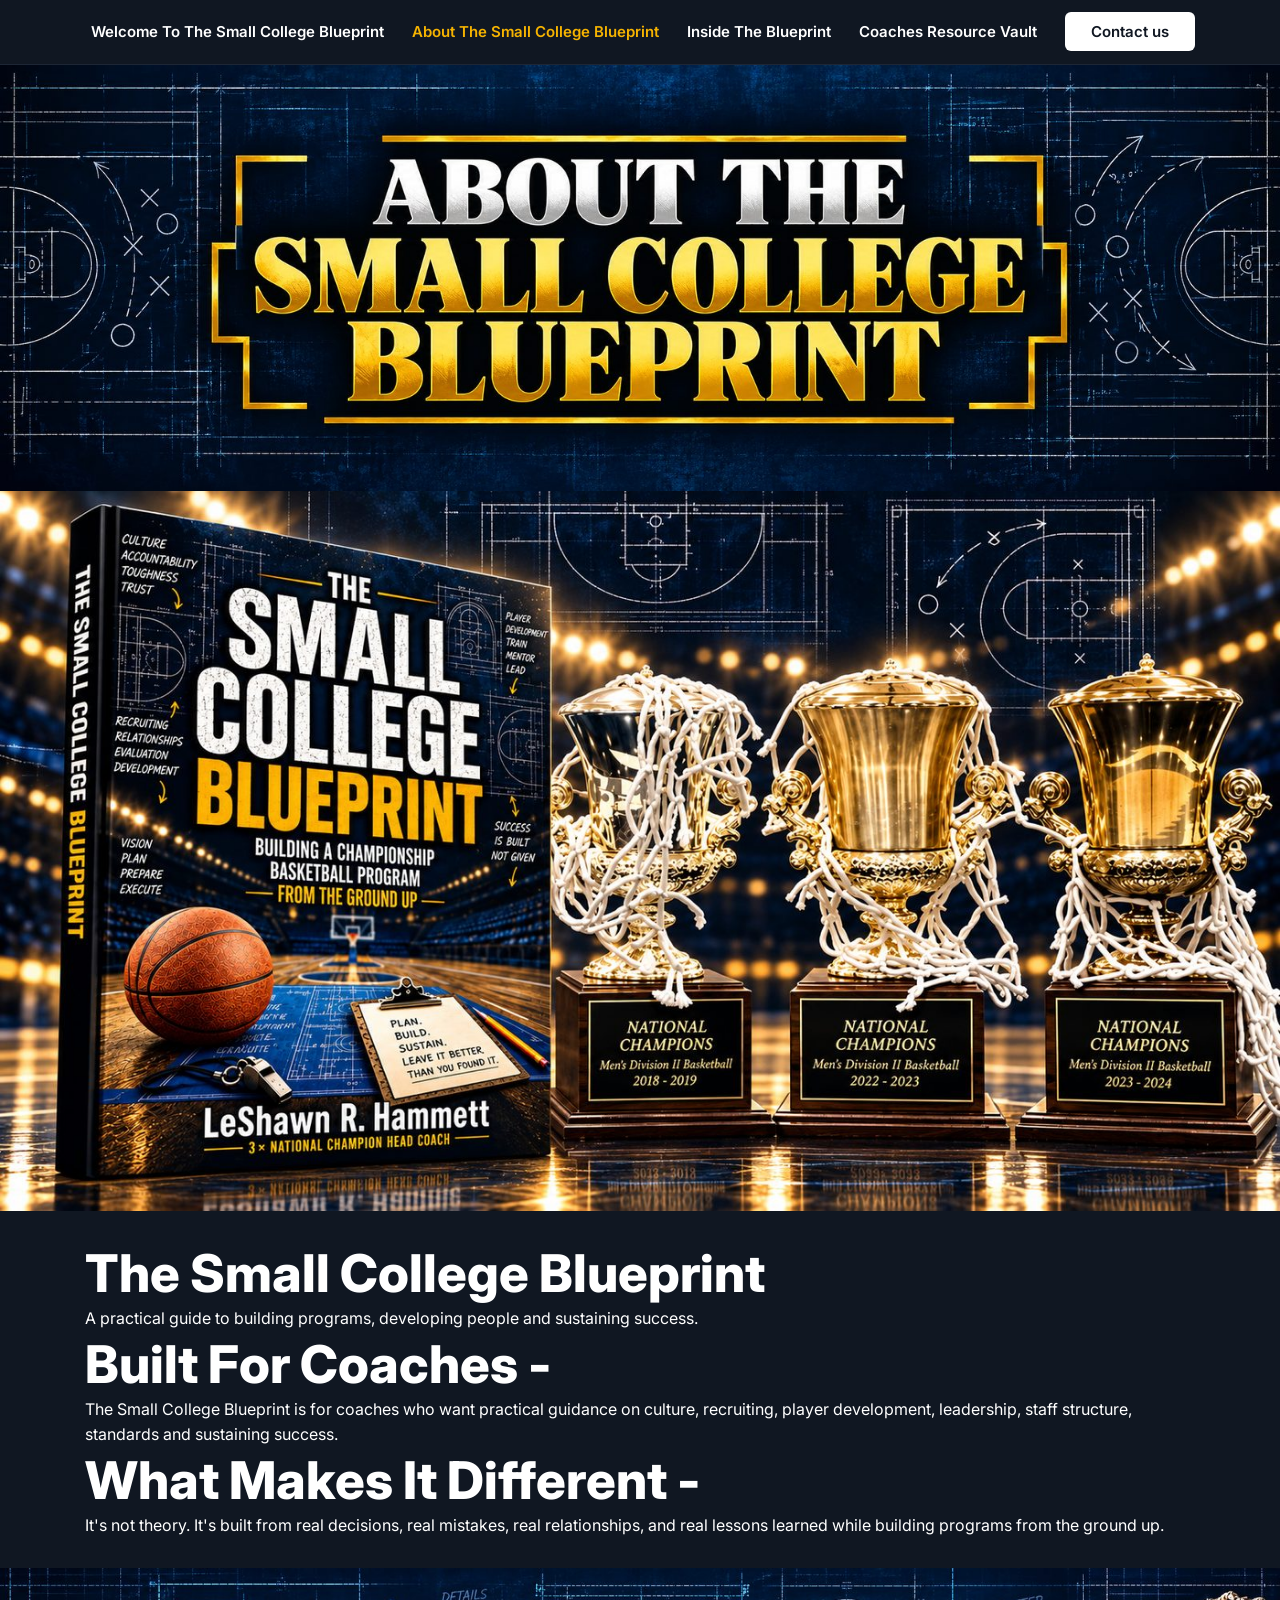
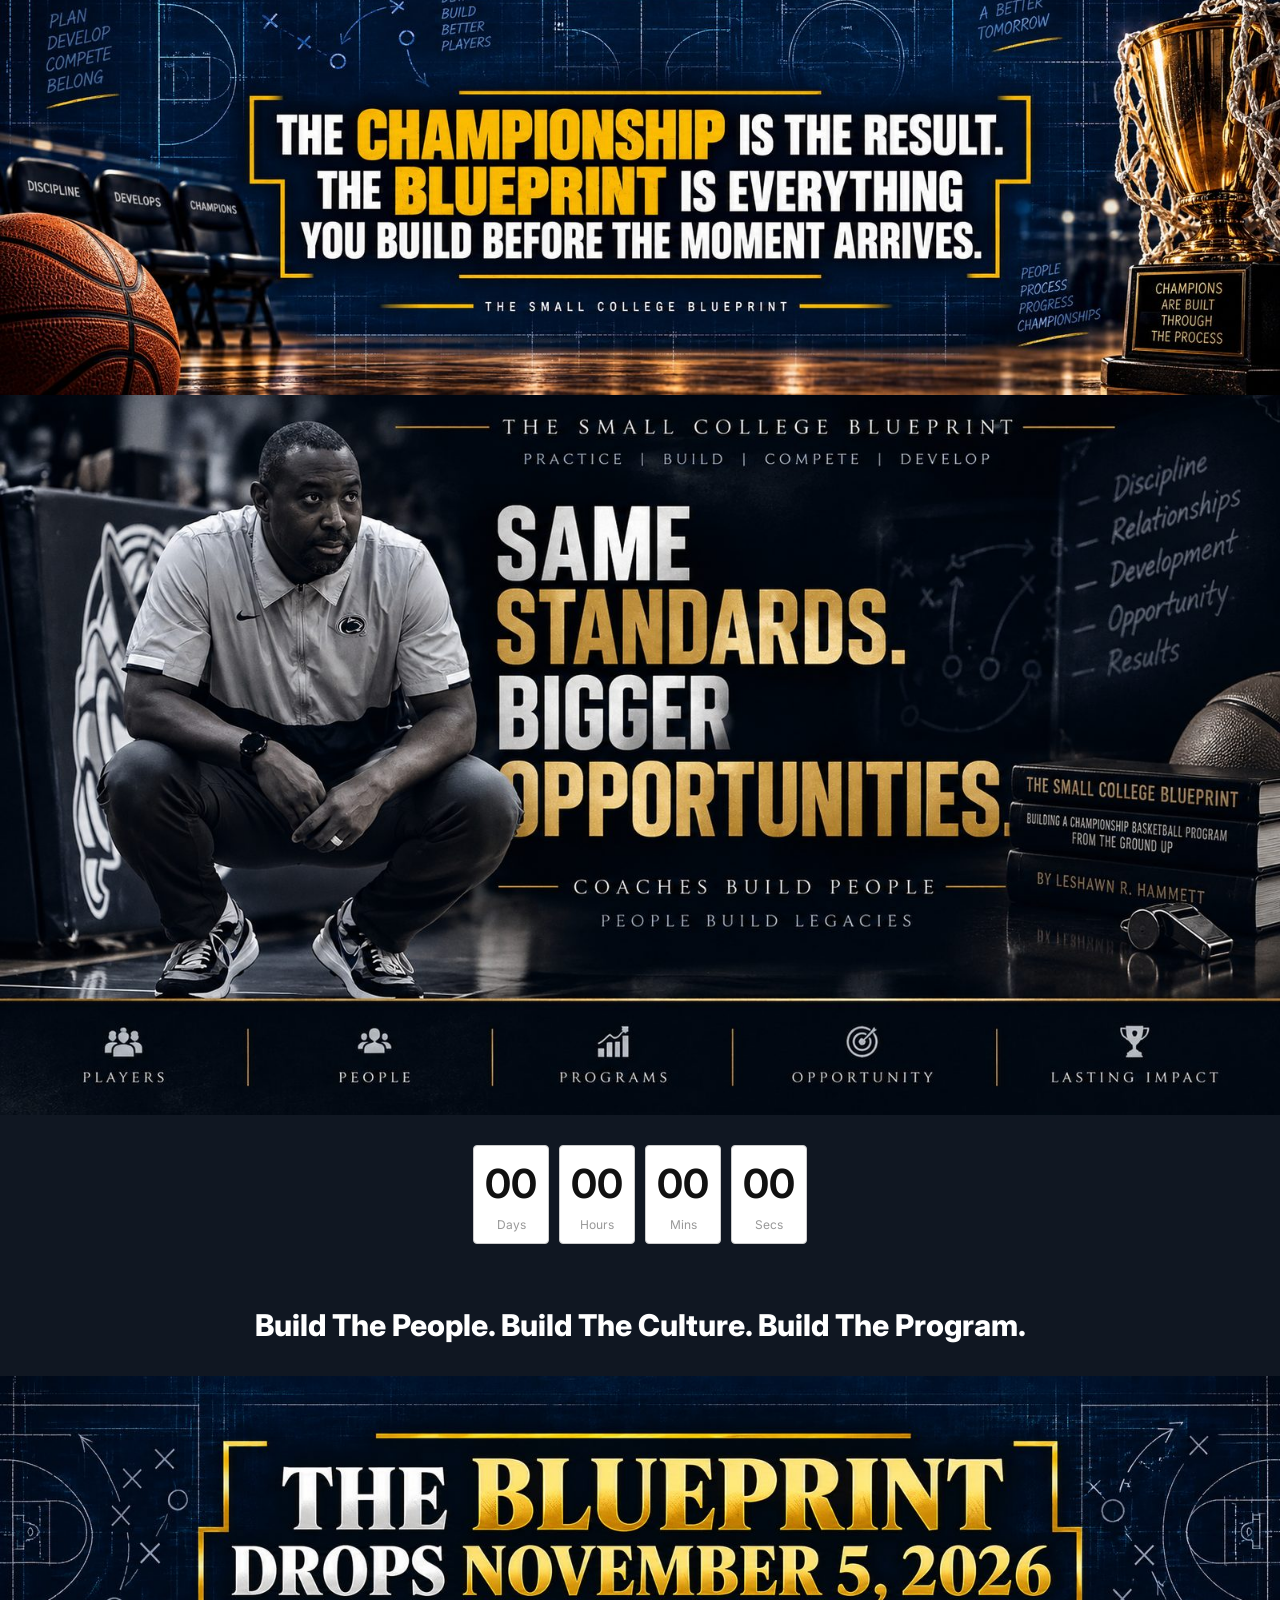
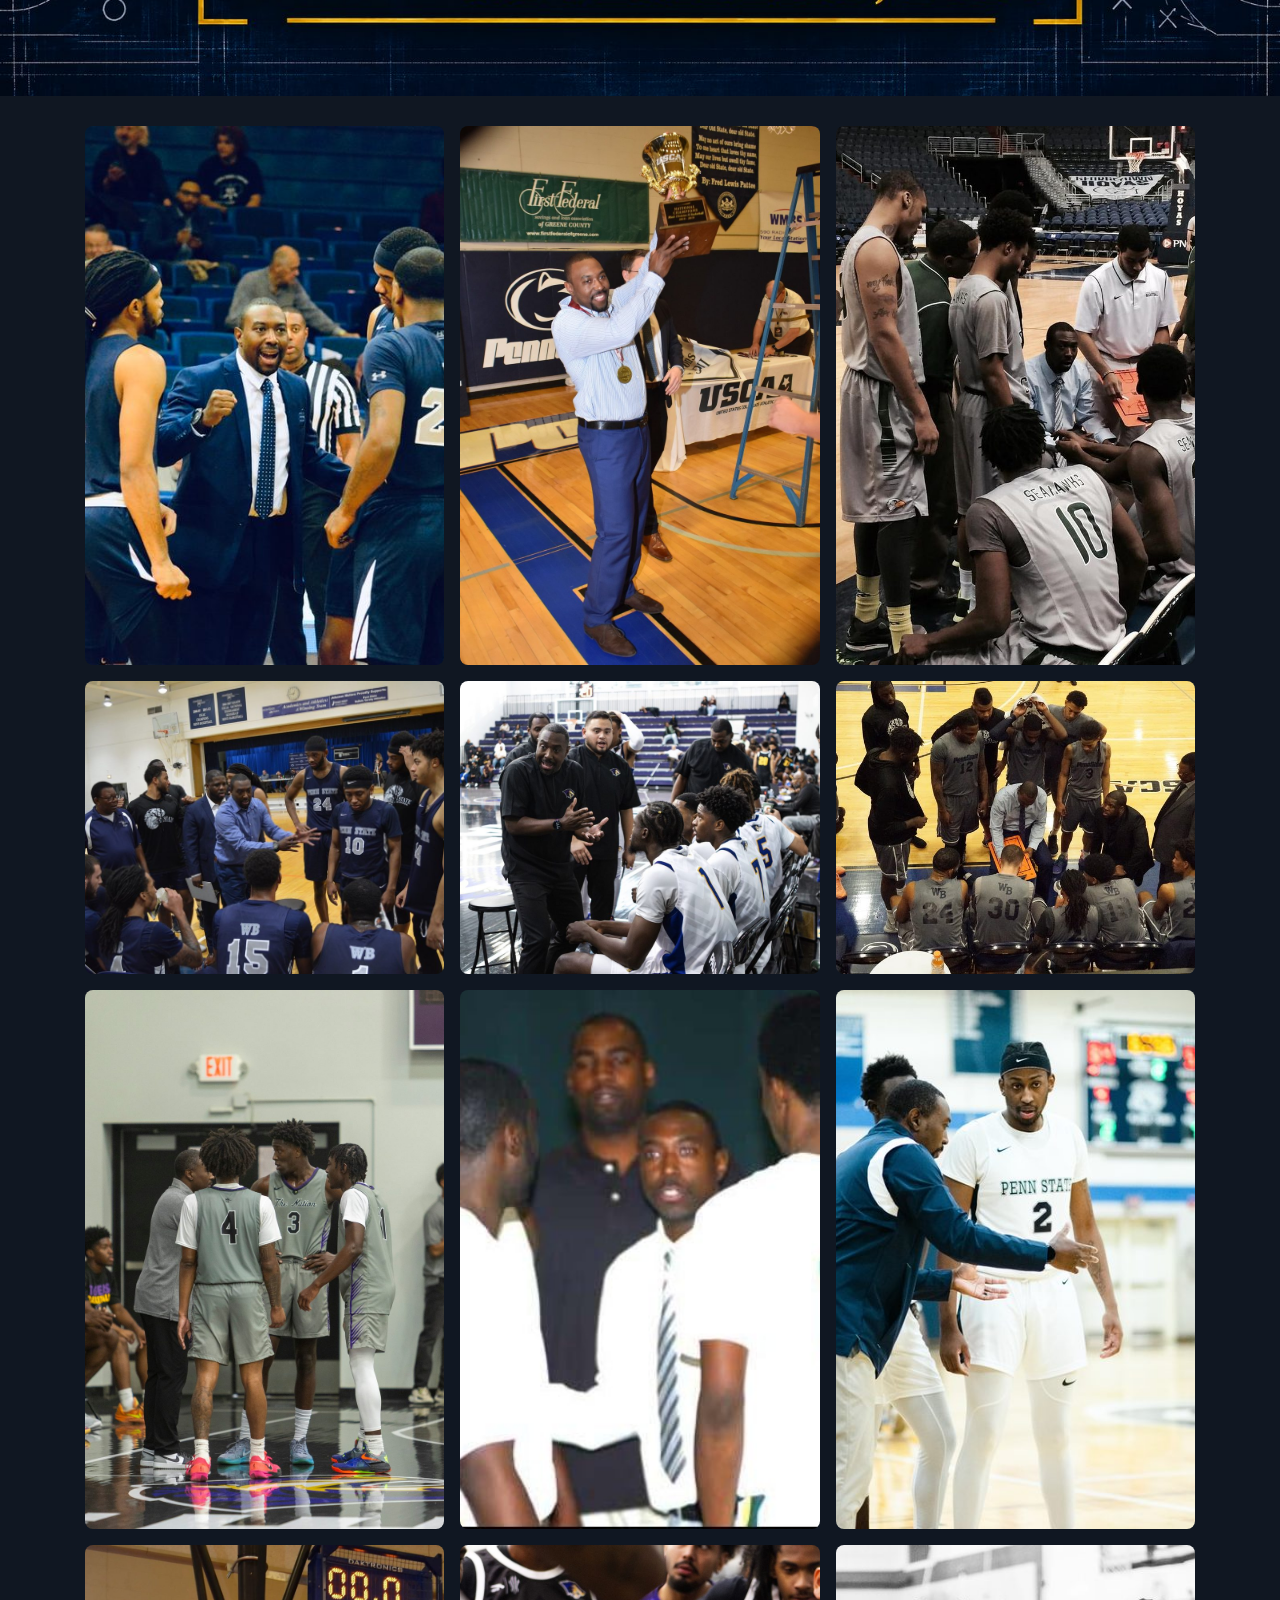
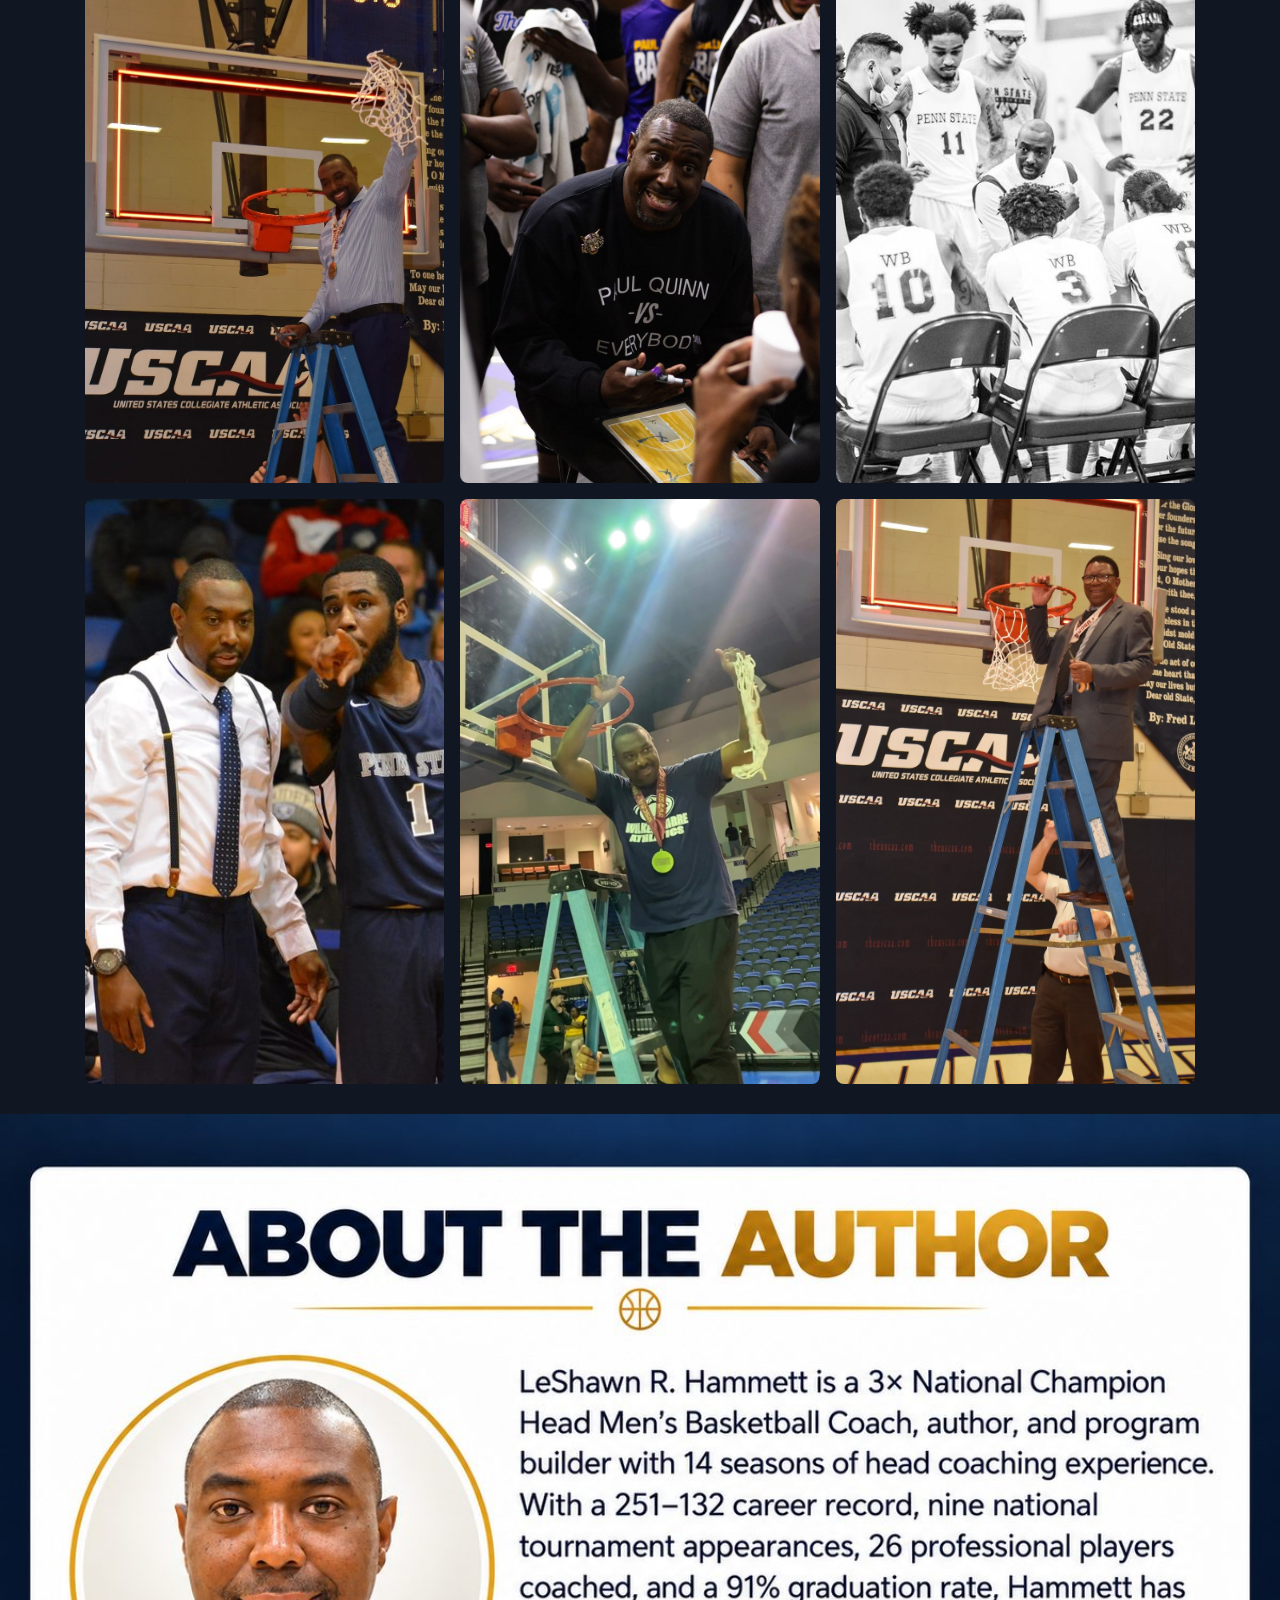
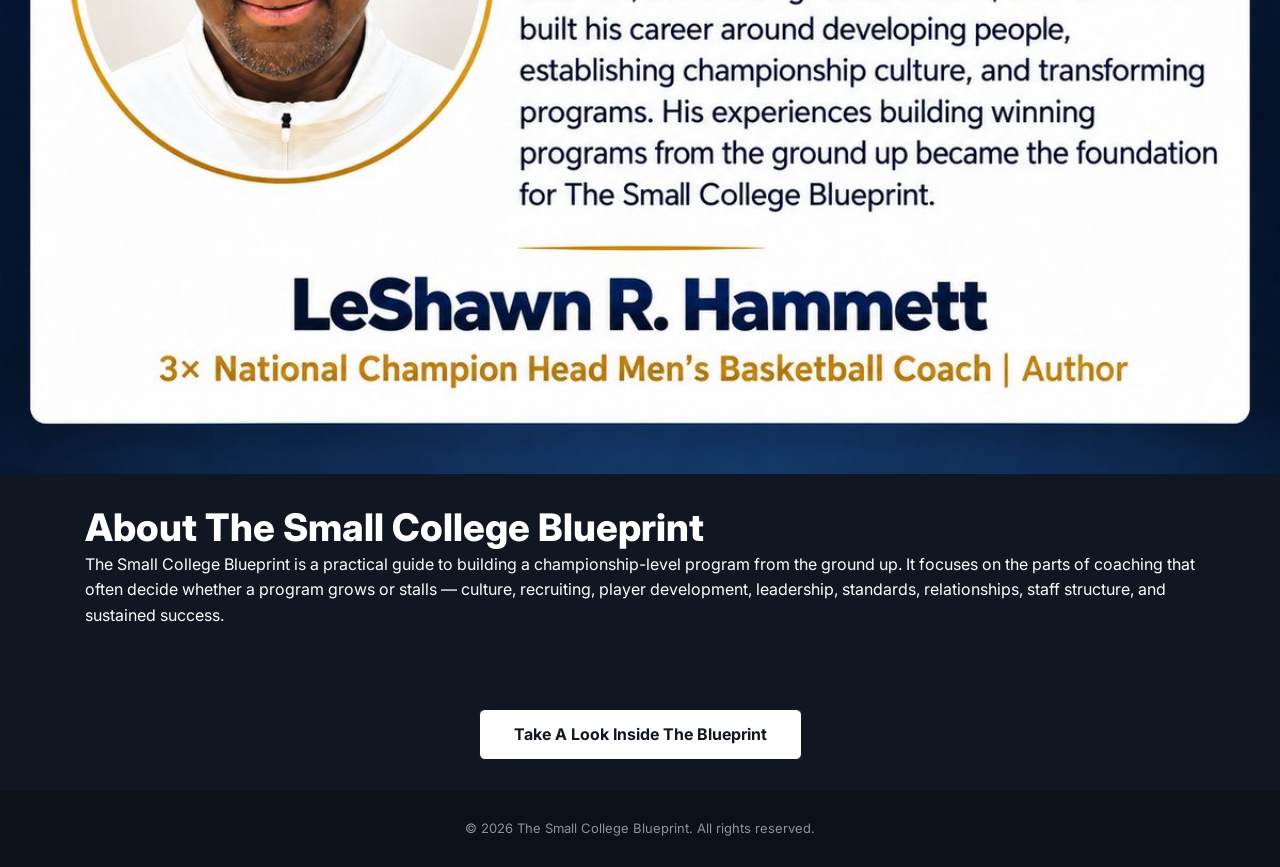
==== about/index.html @ e3330b88 "Add about, inside-the-blueprint, coaches-resource-vault, contact pages + site nav" ====
<!DOCTYPE html>
<html lang="en">
<head>
<meta charset="UTF-8">
<meta name="viewport" content="width=device-width, initial-scale=1.0">
<title>About The Small College Blueprint</title>
<meta name="description" content="The Small College Blueprint — a practical guide to building programs, developing people and sustaining success.">
<link rel="preconnect" href="https://fonts.googleapis.com">
<link rel="preconnect" href="https://fonts.gstatic.com" crossorigin>
<link href="https://fonts.googleapis.com/css2?family=Inter:wght@400;700;800&display=swap" rel="stylesheet">
<link rel="stylesheet" href="../styles.css">
</head>
<body>

<!-- NAV -->
<nav class="site-nav">
  <div class="nav-inner">
    <button class="nav-toggle" aria-label="Toggle navigation" aria-expanded="false"><span></span><span></span><span></span></button>
    <ul class="nav-links">
      <li><a href="/">Welcome To The Small College Blueprint</a></li>
      <li><a href="/about/" class="active">About The Small College Blueprint</a></li>
      <li><a href="/inside-the-blueprint/">Inside The Blueprint</a></li>
      <li><a href="/coaches-resource-vault/">Coaches Resource Vault</a></li>
      <li><a href="/contact/" class="nav-cta">Contact us</a></li>
    </ul>
  </div>
</nav>

<!-- HERO BANNER -->
<section class="banner">
  <img src="assets/about-hero.jpg" alt="The Small College Blueprint">
</section>

<!-- BOOK & TROPHIES BANNER -->
<section class="banner">
  <img src="assets/about-book-trophies.jpg" alt="The Small College Blueprint book with championship trophies">
</section>

<!-- INTRO TEXT -->
<section class="block">
  <div class="container">
    <h1>The Small College Blueprint</h1>
    <p>A practical guide to building programs, developing people and sustaining success.</p>
    <h1>Built For Coaches -</h1>
    <p>The Small College Blueprint is for coaches who want practical guidance on culture, recruiting, player development, leadership, staff structure, standards and sustaining success.</p>
    <h1>What Makes It Different -</h1>
    <p>It's not theory. It's built from real decisions, real mistakes, real relationships, and real lessons learned while building programs from the ground up.</p>
  </div>
</section>

<!-- CHAMPIONSHIP RESULT BANNER -->
<section class="banner">
  <img src="assets/about-championship-result.jpg" alt="Championship banners — the result of building the right way">
</section>

<!-- SAME STANDARDS BANNER -->
<section class="banner">
  <img src="assets/about-same-standards.jpg" alt="Same standards, every day — The Small College Blueprint">
</section>

<!-- COUNTDOWN -->
<section class="block">
  <div class="container">
    <div class="countdown" id="countdown" aria-label="Countdown to November 5, 2026">
      <div class="countdown-item"><span id="cd-days">00</span><small>Days</small></div>
      <div class="countdown-item"><span id="cd-hours">00</span><small>Hours</small></div>
      <div class="countdown-item"><span id="cd-mins">00</span><small>Mins</small></div>
      <div class="countdown-item"><span id="cd-secs">00</span><small>Secs</small></div>
    </div>
  </div>
</section>

<!-- QUOTE -->
<section class="block">
  <div class="container">
    <p class="quote-big">Build The People. Build The Culture. Build The Program.</p>
  </div>
</section>

<!-- DROP DATE BANNER -->
<section class="banner">
  <img src="../assets/drops-nov5.jpg" alt="The Blueprint drops November 5, 2026">
</section>

<!-- GALLERY -->
<section class="block">
  <div class="container">
    <div class="gallery-grid">
      <img src="assets/gallery/gallery-01.jpg" alt="The Small College Blueprint gallery photo 1">
      <img src="assets/gallery/gallery-02.jpg" alt="The Small College Blueprint gallery photo 2">
      <img src="assets/gallery/gallery-03.jpg" alt="The Small College Blueprint gallery photo 3">
      <img src="assets/gallery/gallery-04.jpg" alt="The Small College Blueprint gallery photo 4">
      <img src="assets/gallery/gallery-05.jpg" alt="The Small College Blueprint gallery photo 5">
      <img src="assets/gallery/gallery-06.jpg" alt="The Small College Blueprint gallery photo 6">
      <img src="assets/gallery/gallery-07.jpg" alt="The Small College Blueprint gallery photo 7">
      <img src="assets/gallery/gallery-08.jpg" alt="The Small College Blueprint gallery photo 8">
      <img src="assets/gallery/gallery-09.jpg" alt="The Small College Blueprint gallery photo 9">
      <img src="assets/gallery/gallery-10.jpg" alt="The Small College Blueprint gallery photo 10">
      <img src="assets/gallery/gallery-11.jpg" alt="The Small College Blueprint gallery photo 11">
      <img src="assets/gallery/gallery-12.jpg" alt="The Small College Blueprint gallery photo 12">
      <img src="assets/gallery/gallery-13.jpg" alt="The Small College Blueprint gallery photo 13">
      <img src="assets/gallery/gallery-14.jpg" alt="The Small College Blueprint gallery photo 14">
      <img src="assets/gallery/gallery-15.jpg" alt="The Small College Blueprint gallery photo 15">
    </div>
  </div>
</section>

<!-- AUTHOR BANNER -->
<section class="banner">
  <img src="assets/about-author.jpg" alt="LeShawn R. Hammett, author of The Small College Blueprint">
</section>

<!-- ABOUT TEXT -->
<section class="block">
  <div class="container">
    <h2>About The Small College Blueprint</h2>
    <p>The Small College Blueprint is a practical guide to building a championship-level program from the ground up. It focuses on the parts of coaching that often decide whether a program grows or stalls — culture, recruiting, player development, leadership, standards, relationships, staff structure, and sustained success.</p>
  </div>
</section>

<!-- CTA -->
<section class="block center">
  <div class="container">
    <a class="btn" href="/inside-the-blueprint/">Take A Look Inside The Blueprint</a>
  </div>
</section>

<footer>
  <p>&copy; 2026 The Small College Blueprint. All rights reserved.</p>
</footer>

<script src="../script.js"></script>
</body>
</html>
---- styles.css ----
* { box-sizing: border-box; margin: 0; padding: 0; }

body {
  font-family: 'Inter', -apple-system, BlinkMacSystemFont, 'Segoe UI', sans-serif;
  background-color: #101722;
  color: #ffffff;
  line-height: 1.6;
  -webkit-font-smoothing: antialiased;
}

img { max-width: 100%; height: auto; display: block; }

.container { max-width: 1140px; margin: 0 auto; padding: 0 15px; }
.container.narrow { max-width: 860px; }

.block { padding: 30px 0; background-color: #101722; }

h1, h2, h3 { font-weight: 800; line-height: 1.25; }
h1 { font-size: 52px; }
h2 { font-size: 38px; }
h3 { font-size: 20px; }
p { font-size: 16px; }

/* Full-bleed image banners */
.banner img { width: 100%; }

/* Two-column rows */
.row.two-col { display: flex; flex-wrap: wrap; align-items: center; gap: 30px; }
.row.two-col .col { flex: 1 1 300px; }
.row.two-col .text { padding: 10px 0; }
.lead { margin-top: 20px; font-size: 18px; }

/* Three pillars */
.row.three-col { display: flex; flex-wrap: wrap; gap: 30px; }
.pillar { flex: 1 1 260px; }
.pillar img { margin-bottom: 18px; border-radius: 18px; }
.pillar h3 { margin-bottom: 8px; }
.pillar p { color: #d7dde6; }

/* Develop */
.center { text-align: center; }
.develop { font-size: 18px; }
.develop-title { font-size: 24px; }
.divider { border: 0; border-top: 1px solid #2a3444; width: 120px; margin: 26px auto 0; }

/* Button */
.btn {
  display: inline-block;
  margin-top: 20px;
  padding: 12px 34px;
  background: #ffffff;
  color: #101722;
  font-weight: 700;
  font-size: 16px;
  text-decoration: none;
  border: 1px solid #101722;
  border-radius: 6px;
  transition: transform .15s ease, box-shadow .15s ease;
}
.btn:hover { transform: translateY(-1px); box-shadow: 0 6px 18px rgba(255,255,255,.15); }

/* Countdown */
.countdown {
  display: flex; flex-wrap: nowrap; justify-content: center; margin: 0 auto;
}
.countdown-item {
  border-radius: 4px;
  background: #ffffff;
  text-align: center;
  padding: 8px 5px;
  margin: 0 5px;
  width: 76px;
  border: 1px solid #cccccc;
}
.countdown-item span {
  font-weight: 700; color: #111111; font-size: 40px; line-height: 1.5; display: block;
}
.countdown-item small {
  font-weight: 400; font-size: 12px; line-height: 1.8; color: #999999; display: block;
}

/* Vault signup */
.vault { text-align: center; }
.vault h2 { margin-bottom: 18px; }
.vault p { color: #d7dde6; max-width: 640px; margin: 0 auto 24px; }
.form-row { display: flex; gap: 0; max-width: 560px; margin: 0 auto; }
.form-row input[type="email"] {
  flex: 1;
  padding: 14px 16px;
  font-size: 16px;
  font-family: inherit;
  border: 1px solid #d1d3d3;
  border-right: 0;
  border-radius: 6px 0 0 6px;
  background: #fff;
  color: #111;
  min-width: 0;
}
.form-row input[type="email"]:focus { outline: 2px solid #f5b301; outline-offset: -2px; }
.form-row button {
  padding: 14px 30px;
  font-size: 16px;
  font-weight: 700;
  font-family: inherit;
  background: #ffffff;
  color: #101722;
  border: 1px solid #d1d3d3;
  border-radius: 0 6px 6px 0;
  cursor: pointer;
  white-space: nowrap;
}
.form-row button:hover { background: #f0f2f5; }
.form-row button:disabled { opacity: .6; cursor: wait; }
.form-error { color: #ff9d9d; font-size: 14px; margin-top: 10px; min-height: 20px; }
.success-title { font-size: 26px; margin-bottom: 6px; }
.success-sub { font-size: 20px; }

footer { padding: 28px 15px; text-align: center; background: #0b1119; }
footer p { font-size: 13px; color: #8b94a3; }

/* ---------- Site nav ---------- */
.site-nav { background: #101722; border-bottom: 1px solid #1d2635; position: sticky; top: 0; z-index: 100; }
.site-nav .nav-inner { max-width: 1140px; margin: 0 auto; padding: 0 15px; display: flex; align-items: center; justify-content: flex-end; min-height: 64px; }
.site-nav .nav-links { display: flex; align-items: center; gap: 28px; list-style: none; }
.site-nav .nav-links a { color: #ffffff; text-decoration: none; font-size: 15px; font-weight: 600; }
.site-nav .nav-links a:hover, .site-nav .nav-links a.active { color: #f5b301; }
.site-nav .nav-cta { background: #ffffff; color: #101722 !important; padding: 10px 26px; border-radius: 6px; }
.site-nav .nav-cta:hover { background: #f0f2f5; color: #101722 !important; }
.site-nav .nav-toggle { display: none; background: none; border: 1px solid #3a4658; border-radius: 6px; padding: 8px 12px; cursor: pointer; }
.site-nav .nav-toggle span { display: block; width: 22px; height: 2px; background: #fff; margin: 5px 0; }

/* ---------- Page sections ---------- */
.page-title { text-align: center; margin-bottom: 10px; }
.page-sub { text-align: center; color: #d7dde6; max-width: 720px; margin: 0 auto 8px; font-size: 18px; }
.quote-big { text-align: center; font-size: 30px; font-weight: 800; max-width: 800px; margin: 0 auto; line-height: 1.4; }
.section-head { font-size: 26px; font-weight: 800; margin-bottom: 10px; }
.tool-block { margin-bottom: 8px; }
.tool-block p { color: #d7dde6; }

/* ---------- Gallery ---------- */
.gallery-grid { display: grid; grid-template-columns: repeat(3, 1fr); gap: 16px; }
.gallery-grid img { border-radius: 8px; width: 100%; height: 100%; object-fit: cover; }

/* ---------- Video ---------- */
.video-wrap { position: relative; padding-bottom: 56.25%; height: 0; overflow: hidden; border-radius: 10px; max-width: 860px; margin: 24px auto 0; background: #000; }
.video-wrap iframe { position: absolute; top: 0; left: 0; width: 100%; height: 100%; border: 0; }
.moment { margin-bottom: 10px; }
.moment h3 { font-size: 24px; letter-spacing: 2px; margin-bottom: 10px; }
.moment p { color: #d7dde6; max-width: 760px; }

/* ---------- Download buttons ---------- */
.dl-btn { display: inline-block; margin: 18px 0 6px; padding: 13px 30px; background: #f5b301; color: #101722; font-weight: 800; font-size: 15px; letter-spacing: .5px; text-decoration: none; border-radius: 6px; transition: transform .15s ease, box-shadow .15s ease; }
.dl-btn:hover { transform: translateY(-1px); box-shadow: 0 6px 18px rgba(245,179,1,.35); }

/* ---------- Contact form ---------- */
.contact-form { max-width: 620px; margin: 26px auto 0; text-align: left; }
.contact-form label { display: block; font-weight: 700; margin: 16px 0 6px; font-size: 15px; }
.contact-form input, .contact-form textarea { width: 100%; padding: 14px 16px; font-size: 16px; font-family: inherit; border: 1px solid #d1d3d3; border-radius: 6px; background: #fff; color: #111; }
.contact-form textarea { min-height: 150px; resize: vertical; }
.contact-form button { margin-top: 20px; padding: 14px 40px; font-size: 16px; font-weight: 700; font-family: inherit; background: #ffffff; color: #101722; border: 1px solid #d1d3d3; border-radius: 6px; cursor: pointer; }
.contact-form button:hover { background: #f0f2f5; }
.contact-form button:disabled { opacity: .6; cursor: wait; }

/* ---------- Mobile nav ---------- */
@media (max-width: 860px) {
  .site-nav .nav-inner { justify-content: flex-end; }
  .site-nav .nav-toggle { display: block; }
  .site-nav .nav-links { display: none; position: absolute; top: 64px; left: 0; right: 0; background: #101722; flex-direction: column; align-items: stretch; gap: 0; padding: 10px 20px 20px; border-bottom: 1px solid #1d2635; }
  .site-nav .nav-links.open { display: flex; }
  .site-nav .nav-links li { border-top: 1px solid #1d2635; }
  .site-nav .nav-links a { display: block; padding: 14px 4px; }
  .site-nav .nav-links a.nav-cta { text-align: center; margin-top: 10px; }
  .gallery-grid { grid-template-columns: repeat(2, 1fr); }
  .quote-big { font-size: 22px; }
}

/* Mobile */
@media (max-width: 767px) {
  h1 { font-size: 28px; }
  h2 { font-size: 24px; }
  .row.two-col .media { order: -1; }
  .countdown-item { width: auto; flex: 1; padding-left: 3px; padding-right: 3px; }
  .countdown-item span { font-size: 34px; }
  .form-row { flex-direction: column; gap: 10px; }
  .form-row input[type="email"] { border-right: 1px solid #d1d3d3; border-radius: 6px; }
  .form-row button { border-radius: 6px; }
}
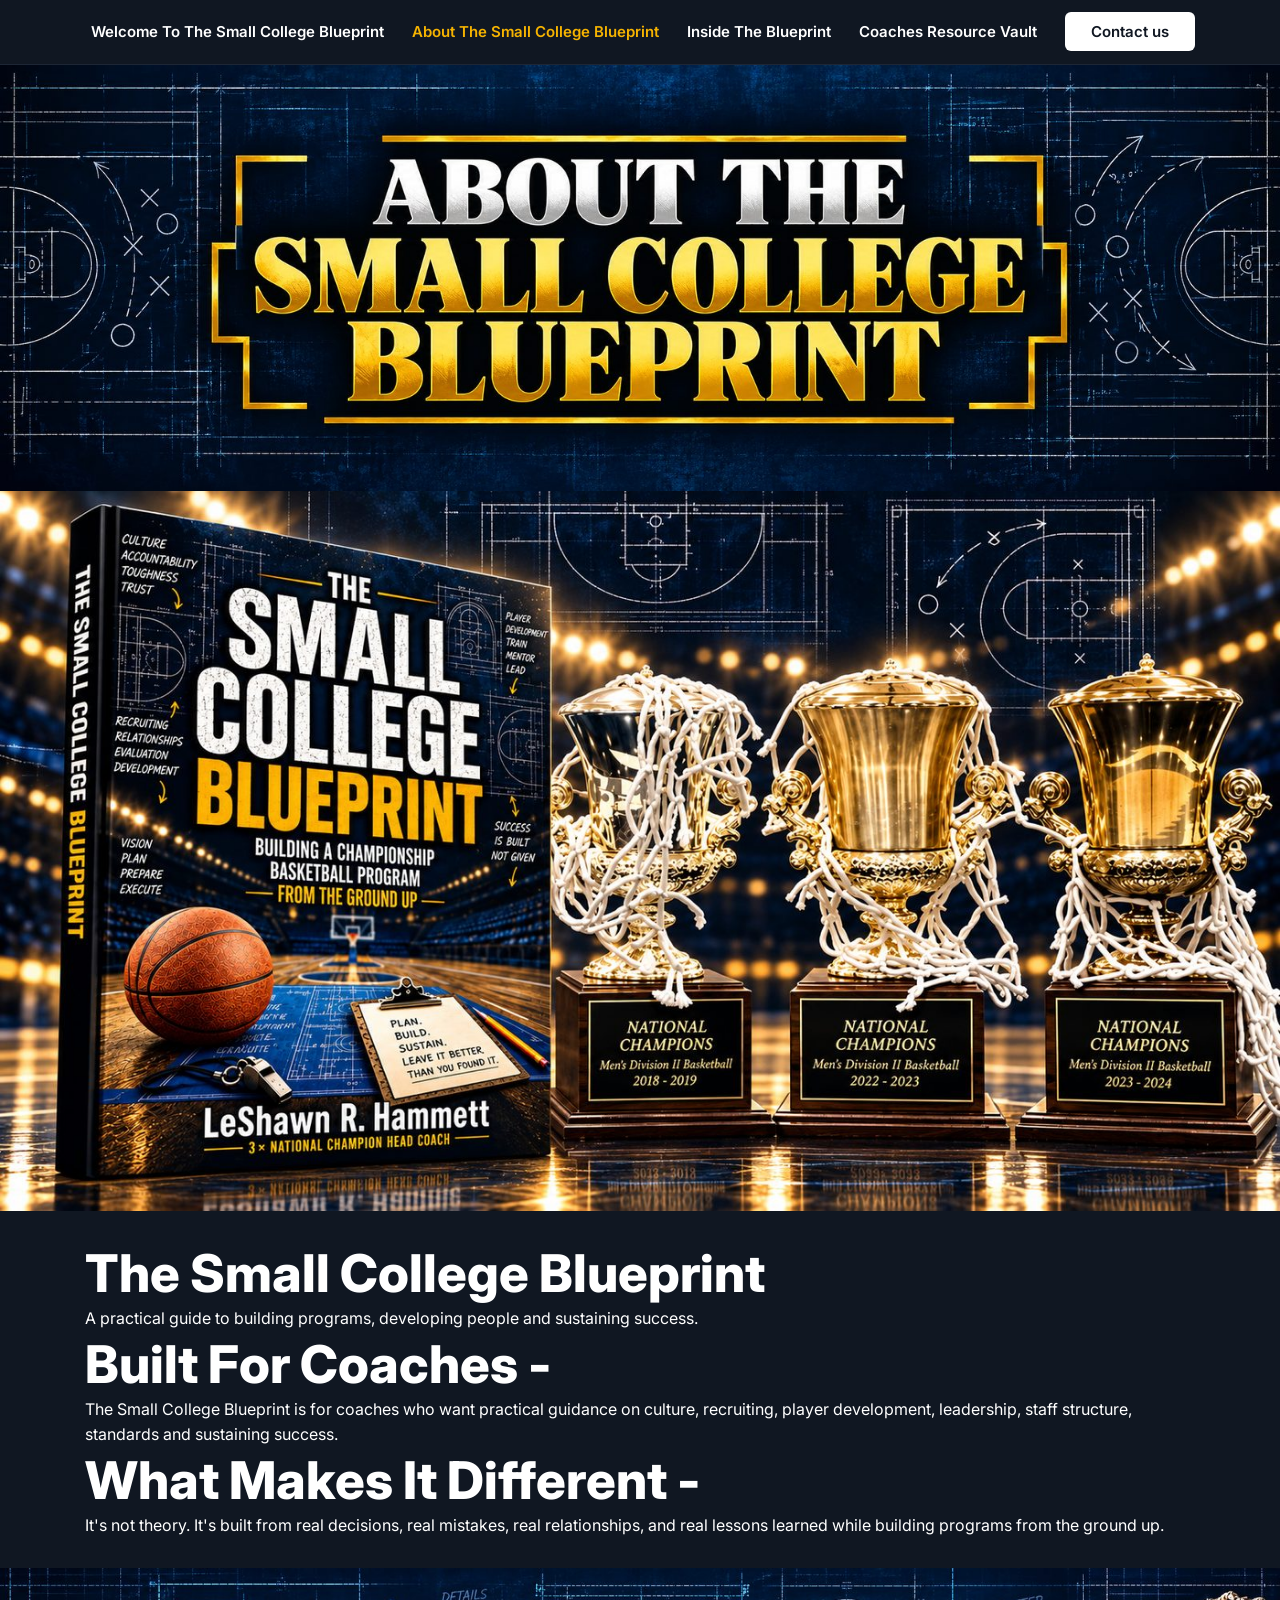
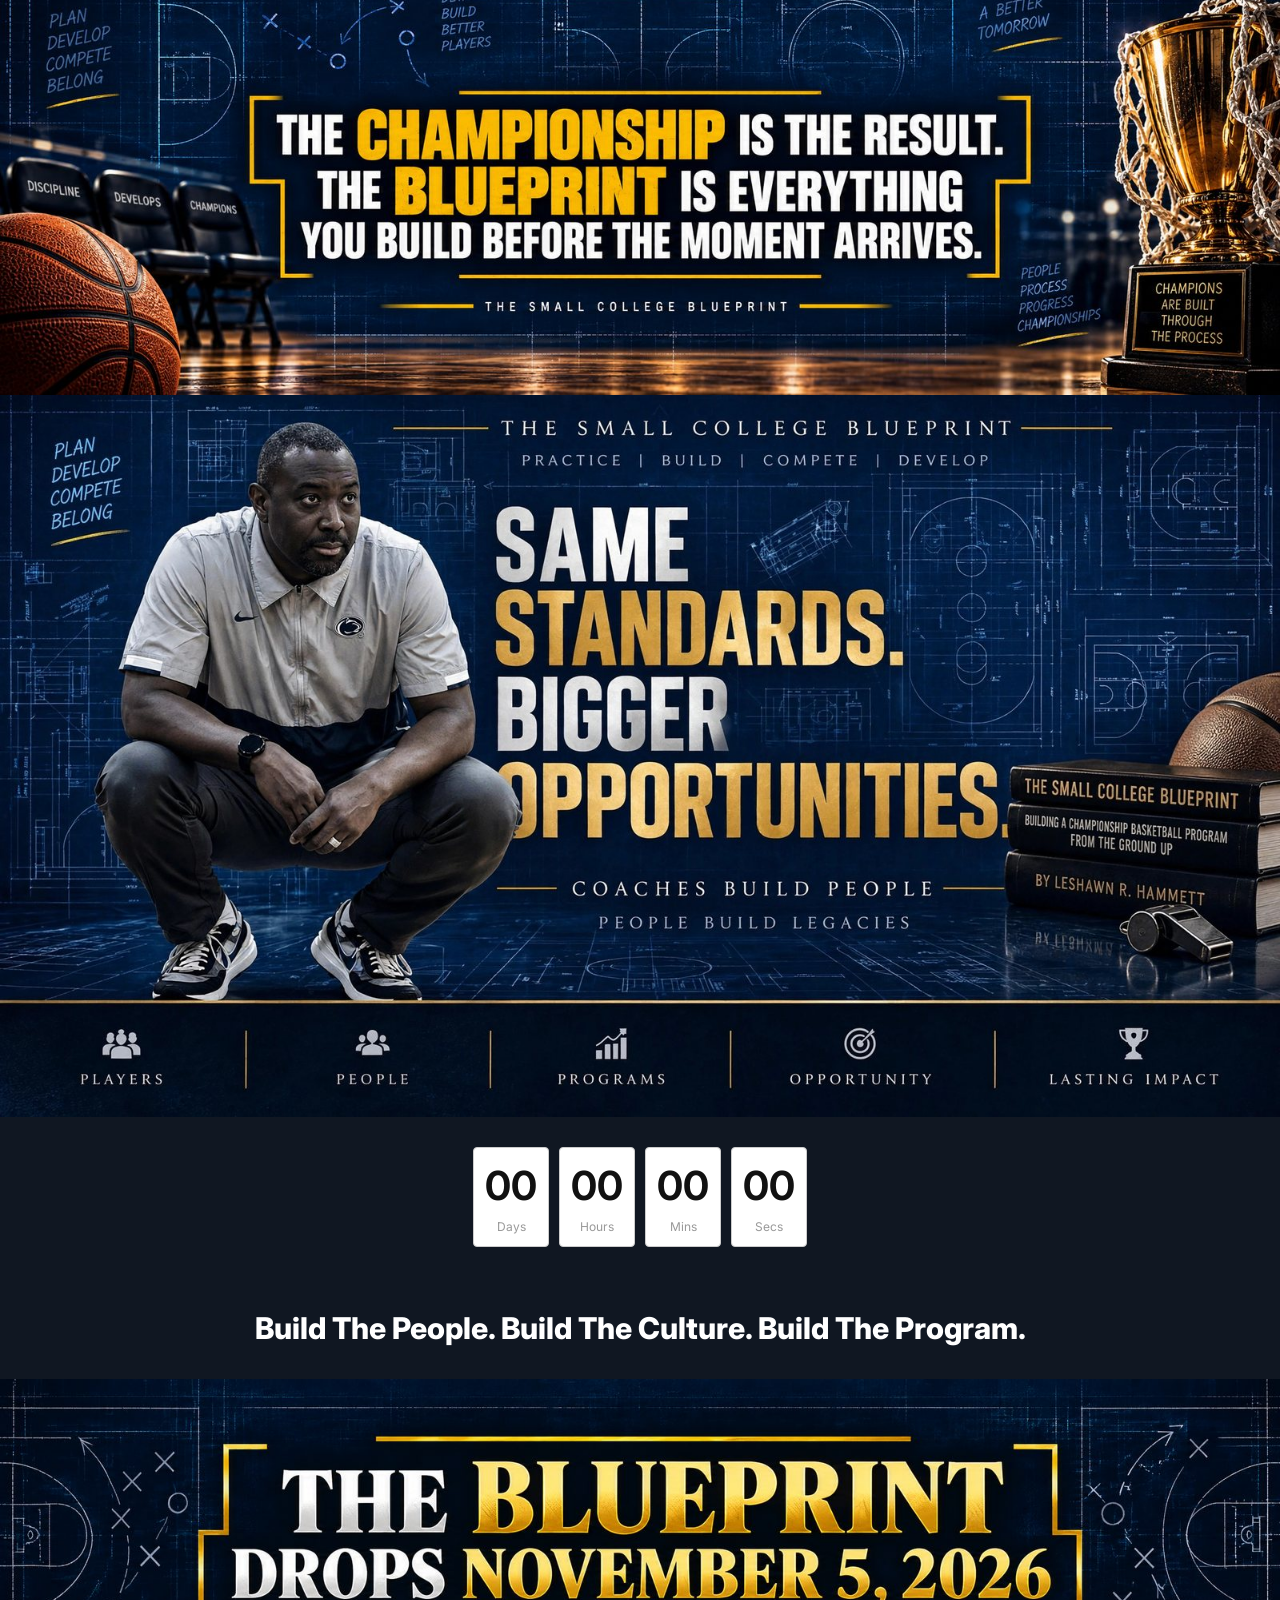
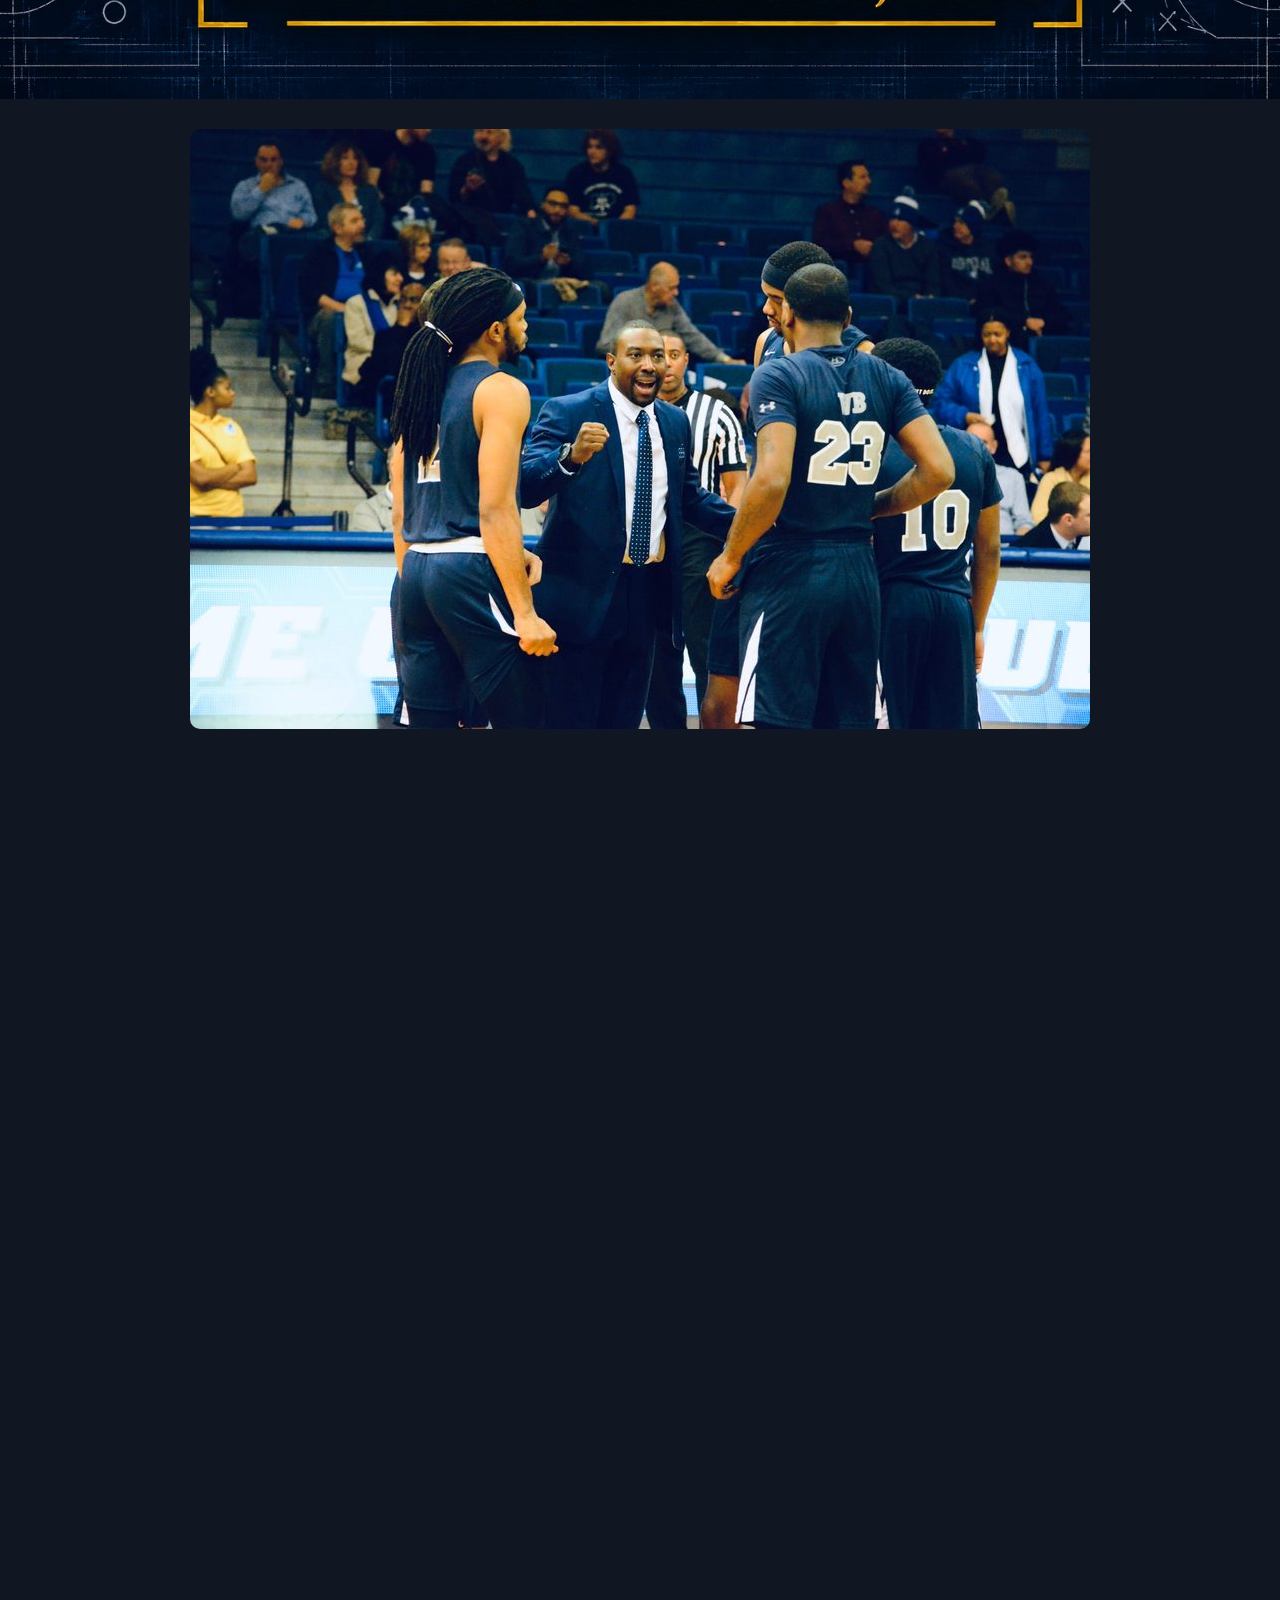
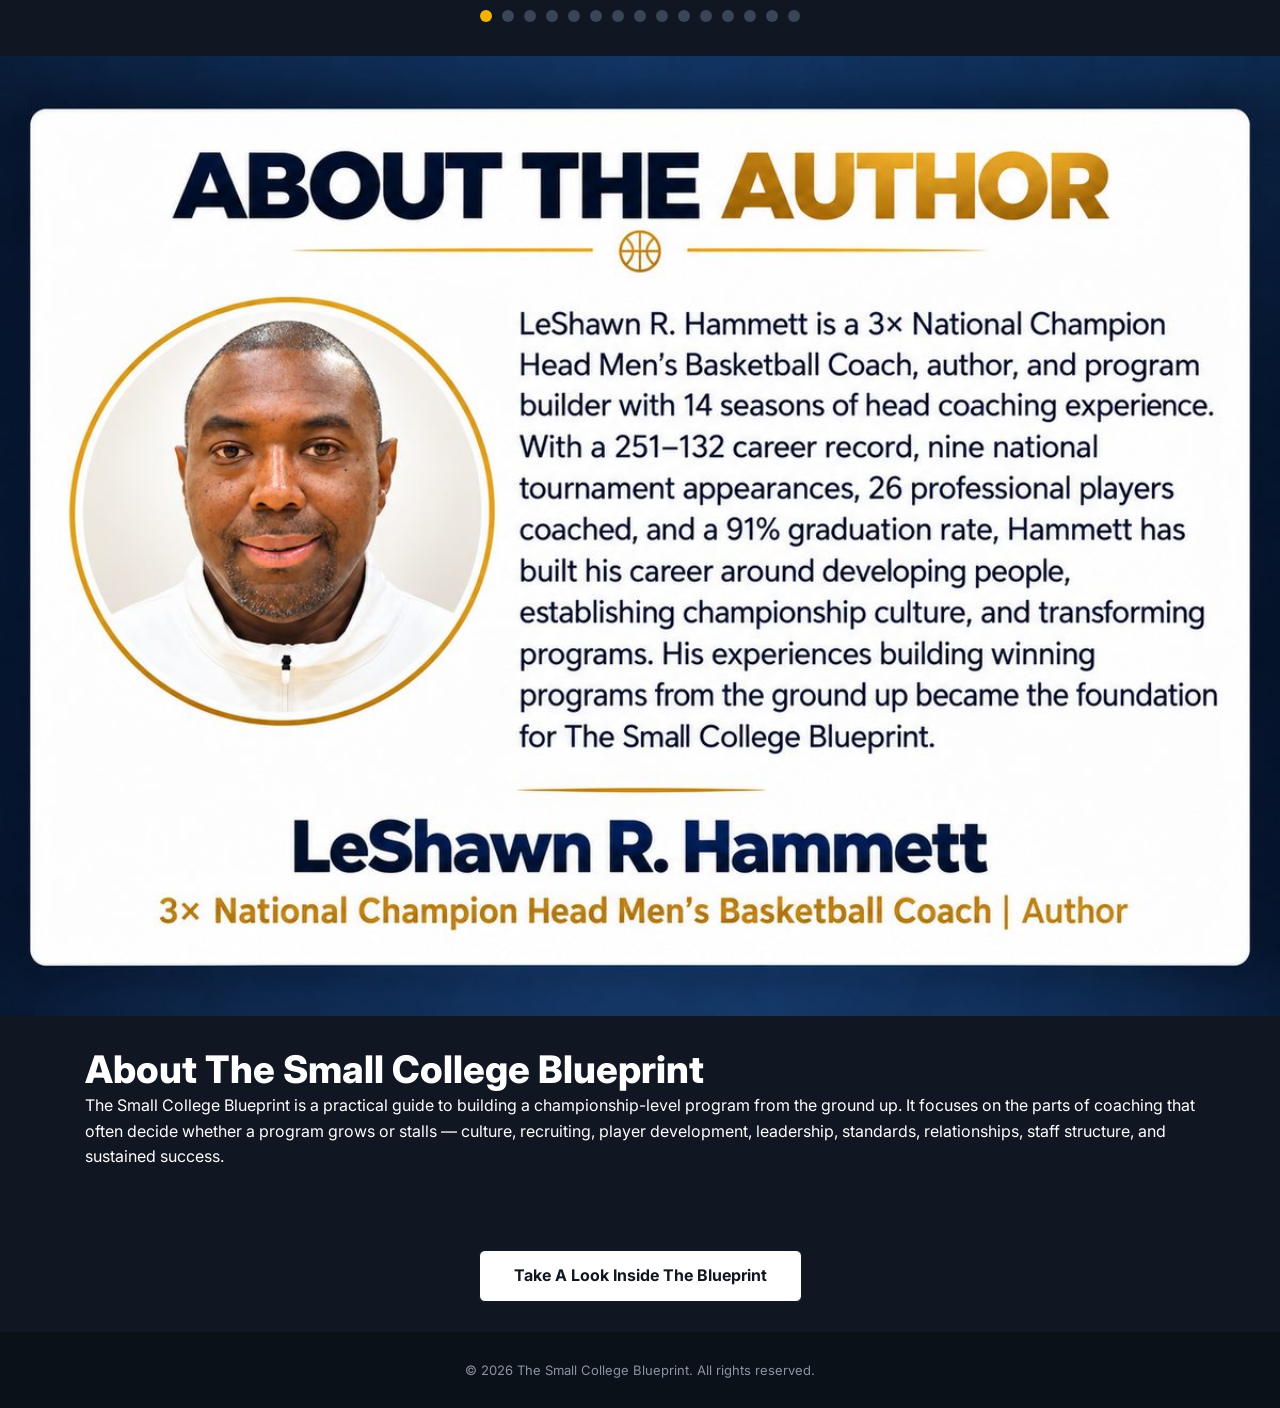
==== commit 247ffffd: "Carousels live: gallery + scouting report; cache-bust updated about banner" ====
--- a/about/index.html
+++ b/about/index.html
@@ -55,7 +55,7 @@
 
 <!-- SAME STANDARDS BANNER -->
 <section class="banner">
-  <img src="assets/about-same-standards.jpg" alt="Same standards, every day — The Small College Blueprint">
+  <img src="assets/about-same-standards.jpg?v=2" alt="Same standards, every day — The Small College Blueprint">
 </section>
 
 <!-- COUNTDOWN -->
@@ -82,25 +82,28 @@
   <img src="../assets/drops-nov5.jpg" alt="The Blueprint drops November 5, 2026">
 </section>
 
-<!-- GALLERY -->
+<!-- GALLERY CAROUSEL -->
 <section class="block">
   <div class="container">
-    <div class="gallery-grid">
-      <img src="assets/gallery/gallery-01.jpg" alt="The Small College Blueprint gallery photo 1">
-      <img src="assets/gallery/gallery-02.jpg" alt="The Small College Blueprint gallery photo 2">
-      <img src="assets/gallery/gallery-03.jpg" alt="The Small College Blueprint gallery photo 3">
-      <img src="assets/gallery/gallery-04.jpg" alt="The Small College Blueprint gallery photo 4">
-      <img src="assets/gallery/gallery-05.jpg" alt="The Small College Blueprint gallery photo 5">
-      <img src="assets/gallery/gallery-06.jpg" alt="The Small College Blueprint gallery photo 6">
-      <img src="assets/gallery/gallery-07.jpg" alt="The Small College Blueprint gallery photo 7">
-      <img src="assets/gallery/gallery-08.jpg" alt="The Small College Blueprint gallery photo 8">
-      <img src="assets/gallery/gallery-09.jpg" alt="The Small College Blueprint gallery photo 9">
-      <img src="assets/gallery/gallery-10.jpg" alt="The Small College Blueprint gallery photo 10">
-      <img src="assets/gallery/gallery-11.jpg" alt="The Small College Blueprint gallery photo 11">
-      <img src="assets/gallery/gallery-12.jpg" alt="The Small College Blueprint gallery photo 12">
-      <img src="assets/gallery/gallery-13.jpg" alt="The Small College Blueprint gallery photo 13">
-      <img src="assets/gallery/gallery-14.jpg" alt="The Small College Blueprint gallery photo 14">
-      <img src="assets/gallery/gallery-15.jpg" alt="The Small College Blueprint gallery photo 15">
+    <div class="carousel" id="gallery-carousel" aria-roledescription="carousel" aria-label="Photo gallery">
+      <div class="carousel-track">
+        <div class="carousel-slide"><img src="assets/gallery/gallery-01.jpg" alt="The Small College Blueprint gallery photo 1"></div>
+        <div class="carousel-slide"><img src="assets/gallery/gallery-02.jpg" alt="The Small College Blueprint gallery photo 2"></div>
+        <div class="carousel-slide"><img src="assets/gallery/gallery-03.jpg" alt="The Small College Blueprint gallery photo 3"></div>
+        <div class="carousel-slide"><img src="assets/gallery/gallery-04.jpg" alt="The Small College Blueprint gallery photo 4"></div>
+        <div class="carousel-slide"><img src="assets/gallery/gallery-05.jpg" alt="The Small College Blueprint gallery photo 5"></div>
+        <div class="carousel-slide"><img src="assets/gallery/gallery-06.jpg" alt="The Small College Blueprint gallery photo 6"></div>
+        <div class="carousel-slide"><img src="assets/gallery/gallery-07.jpg" alt="The Small College Blueprint gallery photo 7"></div>
+        <div class="carousel-slide"><img src="assets/gallery/gallery-08.jpg" alt="The Small College Blueprint gallery photo 8"></div>
+        <div class="carousel-slide"><img src="assets/gallery/gallery-09.jpg" alt="The Small College Blueprint gallery photo 9"></div>
+        <div class="carousel-slide"><img src="assets/gallery/gallery-10.jpg" alt="The Small College Blueprint gallery photo 10"></div>
+        <div class="carousel-slide"><img src="assets/gallery/gallery-11.jpg" alt="The Small College Blueprint gallery photo 11"></div>
+        <div class="carousel-slide"><img src="assets/gallery/gallery-12.jpg" alt="The Small College Blueprint gallery photo 12"></div>
+        <div class="carousel-slide"><img src="assets/gallery/gallery-13.jpg" alt="The Small College Blueprint gallery photo 13"></div>
+        <div class="carousel-slide"><img src="assets/gallery/gallery-14.jpg" alt="The Small College Blueprint gallery photo 14"></div>
+        <div class="carousel-slide"><img src="assets/gallery/gallery-15.jpg" alt="The Small College Blueprint gallery photo 15"></div>
+      </div>
+      <div class="carousel-dots" role="tablist" aria-label="Choose slide"></div>
     </div>
   </div>
 </section>
--- a/styles.css
+++ b/styles.css
@@ -141,6 +141,15 @@
 .gallery-grid { display: grid; grid-template-columns: repeat(3, 1fr); gap: 16px; }
 .gallery-grid img { border-radius: 8px; width: 100%; height: 100%; object-fit: cover; }
 
+/* ---------- Carousel ---------- */
+.carousel { position: relative; overflow: hidden; border-radius: 10px; max-width: 900px; margin: 0 auto; }
+.carousel-track { display: flex; transition: transform .6s ease; }
+.carousel-slide { flex: 0 0 100%; }
+.carousel-slide img { width: 100%; height: auto; display: block; border-radius: 10px; }
+.carousel-dots { display: flex; justify-content: center; gap: 10px; padding: 16px 0 4px; }
+.carousel-dots button { width: 12px; height: 12px; border-radius: 50%; border: none; background: #3a4658; cursor: pointer; padding: 0; }
+.carousel-dots button.active { background: #f5b301; }
+
 /* ---------- Video ---------- */
 .video-wrap { position: relative; padding-bottom: 56.25%; height: 0; overflow: hidden; border-radius: 10px; max-width: 860px; margin: 24px auto 0; background: #000; }
 .video-wrap iframe { position: absolute; top: 0; left: 0; width: 100%; height: 100%; border: 0; }
